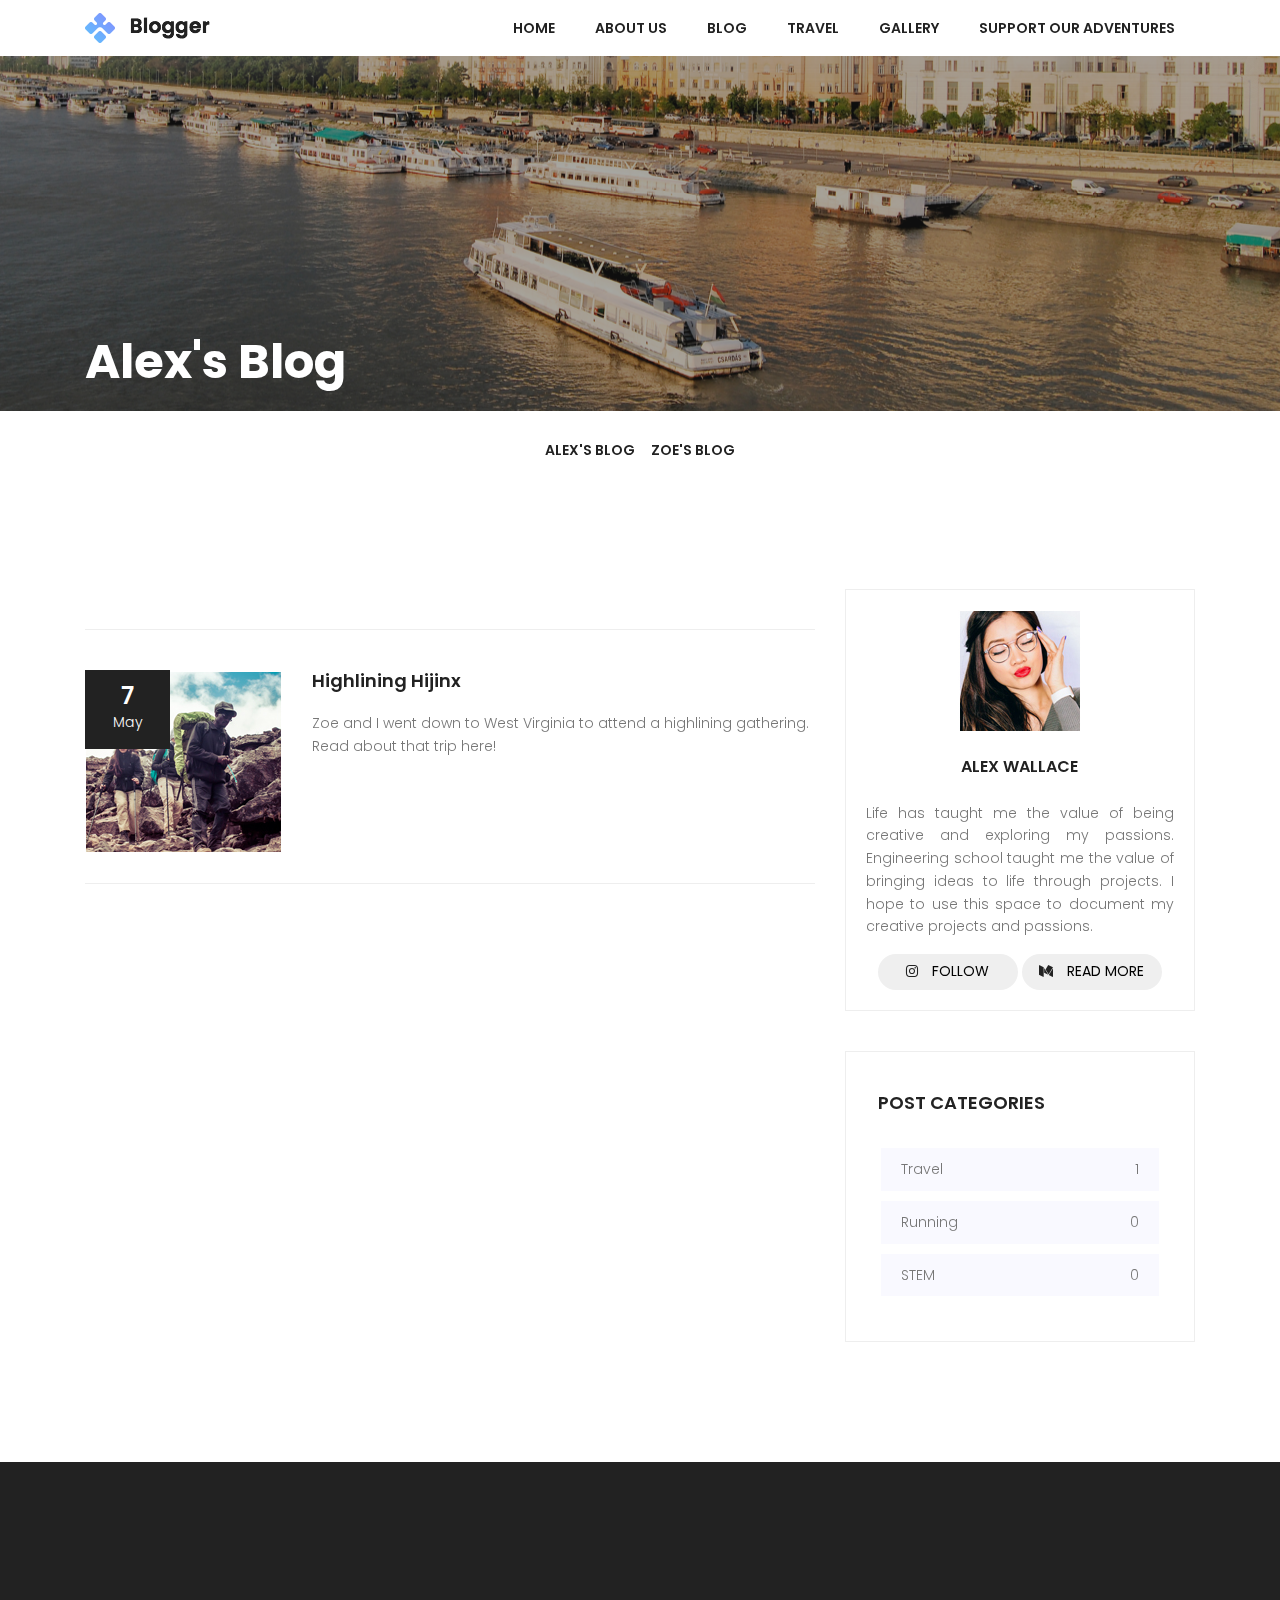
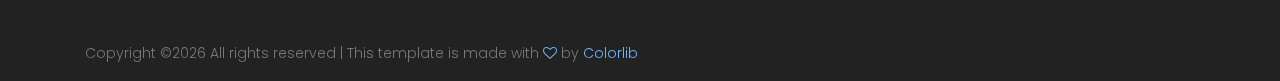
==== ablog.html @ 2bd67c2b "first pages commit" ====
<!DOCTYPE html>
	<html lang="zxx" class="no-js">
	<head>
		<!-- Mobile Specific Meta -->
		<meta name="viewport" content="width=device-width, initial-scale=1, shrink-to-fit=no">
		<!-- Favicon-->
		<link rel="shortcut icon" href="img/fav.png">
		<!-- Author Meta -->
		<meta name="author" content="colorlib">
		<!-- Meta Description -->
		<meta name="description" content="">
		<!-- Meta Keyword -->
		<meta name="keywords" content="">
		<!-- meta character set -->
		<meta charset="UTF-8">
		<!-- Site Title -->
		<title>A 2 Z</title>

		<link href="https://fonts.googleapis.com/css?family=Poppins:100,200,400,300,500,600,700" rel="stylesheet">
			<!--
			CSS
			============================================= -->
			<link rel="stylesheet" href="css/linearicons.css">
			<link rel="stylesheet" href="css/font-awesome.min.css">
			<link rel="stylesheet" href="css/bootstrap.css">
			<link rel="stylesheet" href="css/owl.carousel.css">
			<link rel="stylesheet" href="css/main.css">
		</head>
		<body>

			<!-- Start Header Area -->
			<header class="default-header">
				<nav class="navbar navbar-expand-lg navbar-light">
					<div class="container">
						  <a class="navbar-brand" href="index.html">
						  	<img src="img/logo.png" alt="">
						  </a>
						  <button class="navbar-toggler" type="button" data-toggle="collapse" data-target="#navbarSupportedContent" aria-controls="navbarSupportedContent" aria-expanded="false" aria-label="Toggle navigation">
						    <span class="navbar-toggler-icon"></span>
						  </button>

						  <div class="collapse navbar-collapse justify-content-end align-items-center" id="navbarSupportedContent">
						    <ul class="navbar-nav">
								<li><a href="index.html">Home</a></li>
								<li><a href="about.html">About Us</a></li>
								<li><a href="blog.html">Blog</a></li>
								<li><a href="travel.html">Travel</a></li>
                                <li><a href="gallery.html">Gallery</a></li>
                                <li><a href="support.html">Support our Adventures</a></li>
								 <!-- Dropdown
							    <li class="dropdown">
							      <a class="dropdown-toggle" href="#" id="navbardrop" data-toggle="dropdown">
							        Pages
							      </a>
							      <div class="dropdown-menu">
							        <a class="dropdown-item" href="single.html">Single</a>
							        <a class="dropdown-item" href="category.html">Category</a>
							        <a class="dropdown-item" href="search.html">Search</a>
							        <a class="dropdown-item" href="archive.html">Archive</a>
							        <a class="dropdown-item" href="generic.html">Generic</a>
							        <a class="dropdown-item" href="elements.html">Elements</a>
							      </div>
							    </li>	-->
						    </ul>
						  </div>
					</div>
				</nav>
			</header>
			<!-- End Header Area -->

			<!-- start banner Area -->
			<section class="banner-area relative" id="home" data-parallax="scroll" data-image-src="img/header-bg.jpg">
				<div class="overlay-bg overlay"></div>
				<div class="container">
					<div class="row">
						<div class="banner-content d-flex align-items-center col-lg-12 col-md-12">
							<h1>
								Alex's Blog
							</h1>
						</div>
						<!--<div class="head-bottom-meta d-flex justify-content-between align-items-end col-lg-12">
							<div class="col-lg-6 flex-row d-flex meta-left no-padding">
								<p><span class="lnr lnr-heart"></span> 15 Likes</p>
								<p><span class="lnr lnr-bubble"></span> 02 Comments</p>
							</div>
							<div class="col-lg-6 flex-row d-flex meta-right no-padding justify-content-end">
								<div class="user-meta">
									<h4 class="text-white">Mark wiens</h4>
									<p>12 Dec, 2017 11:21 am</p>
								</div>
								<img class="img-fluid user-img" src="img/user.jpg" alt="">
							</div> -->
						</div>
					</div>
				</div>
			</section>
			<!-- End banner Area -->
            <div class="row">
                <div class="col-12">
                    <nav class="navbar navbar-expand-lg">
                        <button class="navbar-toggler" type="button" data-toggle="collapse" data-target="#yummyfood-nav" aria-controls="yummyfood-nav" aria-expanded="false" aria-label="Toggle navigation"><i class="fa fa-bars" aria-hidden="true"></i> Menu</button>
                        <!-- Menu Area Start -->
                        <div class="collapse navbar-collapse justify-content-center" id="yummyfood-nav">
                            <ul class="navbar-nav" id="yummy-nav">
                                <li class="nav-item">
                                    <a class="nav-link" href="ablog.html">Alex's Blog</a>
                                </li>
                                <li class="nav-item">
                                    <a class="nav-link" href="zblog.html">Zoe's Blog</a>
                                </li>
                            </ul>
                        </div>
                    </nav>
                </div>
            </div>

						<!-- Start post Area -->
				    <div class="post-wrapper pt-100">
				        <!-- Start post Area -->
				        <section class="post-area">
				            <div class="container">
				                <div class="row justify-content-center d-flex">
				                    <div class="col-lg-8">
				                        <div class="post-lists">
				                            <div class="single-list flex-row d-flex">
				                                <div class="thumb">
				                                    <div class="date">
				                                        <span>7</span><br>May
				                                    </div>
				                                    <img src="img/asset/l1.jpg" alt="">
				                                </div>
				                                <div class="detail">
				                                    <a href="https://medium.com/@jaw224p/highlining-hijinks-8943add1166d"><h4 class="pb-20">Highlining Hijinx</h4></a>
				                                    <p>
				                                        Zoe and I went down to West Virginia to attend a highlining gathering. Read about that trip here!
				                                    </p>
				                                </div>
				                            </div>
<!--
																		<div class="single-list flex-row d-flex">
				                                <div class="thumb">
				                                    <div class="date">
				                                        <span>20</span><br>Dec
				                                    </div>
				                                    <img src="img/asset/l2.jpg" alt="">
				                                </div>
				                                <div class="detail">
				                                    <a href="#"><h4 class="pb-20">Addiction When Gambling <br>
				                                    Becomes A Problem</h4></a>
				                                    <p>
				                                        inappropriate behavior Lorem ipsum dolor sit amet, consecteturinapprop riate behavior Lorem ipsum dolor sit amet, consectetur.
				                                    </p>
				                                    <p class="footer pt-20">
				                                    <i class="fa fa-heart-o" aria-hidden="true"></i>
				                                    <a href="#">06 Likes</a>     <i class="ml-20 fa fa-comment-o" aria-hidden="true"></i> <a href="#">02 Comments</a>
				                                    </p>
				                                </div>
				                            </div>-->
				                   </div>
												 </div>
				                    <div class="col-lg-4 sidebar-area">

				                        <div class="single_widget about_widget">
				                            <img src="img/asset/s-img.jpg" alt="">
				                            <h2 class="text-uppercase">Alex Wallace</h2>
				                            <p align = "justify">
				                               Life has taught me the value of being creative and exploring my passions. Engineering school taught me the value of bringing ideas to life through projects.
																			 I hope to use this space to document my creative projects and passions.

				                            </p>
				                            <div class="social-link">
				                                <a href="https://www.instagram.com/nachoaficionado/"><button class="btn"><i class="fa fa-instagram" aria-hidden="true"></i> follow</button></a>
				                                <a href="https://medium.com/@jaw224p"><button class="btn"><i class="fa fa-medium" aria-hidden="true"></i> read more</button></a>
				                            </div>
				                        </div>
				                        <div class="single_widget cat_widget">
				                            <h4 class="text-uppercase pb-20">post categories</h4>
				                            <ul>
				                                <li>
				                                    <a href="#">Travel <span>1</span></a>
				                                </li>
				                                <li>
				                                    <a href="#">Running <span>0</span></a>
				                                </li>
				                                <li>
				                                    <a href="#">STEM <span>0</span></a>
				                                </li>
				                            </ul>
				                        </div>
				                    </div>
				                </div>
				            </div>
				        </section>
				        <!-- End post Area -->
				    </div>
				    <!-- End post Area -->

			<!-- start footer Area -->
			<footer class="footer-area">
				<div class="container">
					<!--<div class="row">
						<div class="col-lg-6  col-md-12">
							<div class="single-footer-widget newsletter">
								<h6>Newsletter</h6>
								<p>If you want to get updates sent to your email, sign up for our newsletter here!</p>
								<div id="mc_embed_signup">
									<form target="_blank" novalidate="true" action="https://spondonit.us12.list-manage.com/subscribe/post?u=1462626880ade1ac87bd9c93a&amp;id=92a4423d01" method="get" class="form-inline">

										<div class="form-group row" style="width: 100%">
											<div class="col-lg-8 col-md-12">
												<input name="EMAIL" placeholder="Enter Email" onfocus="this.placeholder = ''" onblur="this.placeholder = 'Enter Email '" required="" type="email">
												<div style="position: absolute; left: -5000px;">
													<input name="b_36c4fd991d266f23781ded980_aefe40901a" tabindex="-1" value="" type="text">
												</div>
											</div>

											<div class="col-lg-4 col-md-12">
												<button class="nw-btn primary-btn">Subscribe<span class="lnr lnr-arrow-right"></span></button>
											</div>
										</div>
										<div class="info"></div>
									</form>
								</div>
							</div>
						</div>
					</div>-->

					<div class="row footer-bottom d-flex justify-content-between">
						<!-- Link back to Colorlib can't be removed. Template is licensed under CC BY 3.0. -->
						<p class="col-lg-8 col-sm-12 footer-text">Copyright &copy;<script>document.write(new Date().getFullYear());</script> All rights reserved | This template is made with <i class="fa fa-heart-o" aria-hidden="true"></i> by <a href="https://colorlib.com" target="_blank">Colorlib</a></p>
						<!-- Link back to Colorlib can't be removed. Template is licensed under CC BY 3.0. -->
					</div>
				</div>

			</footer>
			<!-- End footer Area -->

			<script src="js/vendor/jquery-2.2.4.min.js"></script>
			<script src="https://cdnjs.cloudflare.com/ajax/libs/popper.js/1.11.0/umd/popper.min.js" integrity="sha384-b/U6ypiBEHpOf/4+1nzFpr53nxSS+GLCkfwBdFNTxtclqqenISfwAzpKaMNFNmj4" crossorigin="anonymous"></script>
			<script src="js/vendor/bootstrap.min.js"></script>
			<script src="js/jquery.ajaxchimp.min.js"></script>
			<script src="js/parallax.min.js"></script>
			<script src="js/owl.carousel.min.js"></script>
			<script src="js/jquery.magnific-popup.min.js"></script>
			<script src="js/jquery.sticky.js"></script>
			<script src="js/main.js"></script>
		</body>
	</html>
---- css/linearicons.css ----
@font-face {
	font-family: 'Linearicons-Free';
	src:url('../fonts/Linearicons-Free.eot?w118d');
	src:url('../fonts/Linearicons-Free.eot?#iefixw118d') format('embedded-opentype'),
		url('../fonts/Linearicons-Free.woff2?w118d') format('woff2'),
		url('../fonts/Linearicons-Free.woff?w118d') format('woff'),
		url('../fonts/Linearicons-Free.ttf?w118d') format('truetype'),
		url('../fonts/Linearicons-Free.svg?w118d#Linearicons-Free') format('svg');
	font-weight: normal;
	font-style: normal;
}

.lnr {
	font-family: 'Linearicons-Free';
	speak: none;
	font-style: normal;
	font-weight: normal;
	font-variant: normal;
	text-transform: none;
	line-height: 1;

	/* Better Font Rendering =========== */
	-webkit-font-smoothing: antialiased;
	-moz-osx-font-smoothing: grayscale;
}

.lnr-home:before {
	content: "\e800";
}
.lnr-apartment:before {
	content: "\e801";
}
.lnr-pencil:before {
	content: "\e802";
}
.lnr-magic-wand:before {
	content: "\e803";
}
.lnr-drop:before {
	content: "\e804";
}
.lnr-lighter:before {
	content: "\e805";
}
.lnr-poop:before {
	content: "\e806";
}
.lnr-sun:before {
	content: "\e807";
}
.lnr-moon:before {
	content: "\e808";
}
.lnr-cloud:before {
	content: "\e809";
}
.lnr-cloud-upload:before {
	content: "\e80a";
}
.lnr-cloud-download:before {
	content: "\e80b";
}
.lnr-cloud-sync:before {
	content: "\e80c";
}
.lnr-cloud-check:before {
	content: "\e80d";
}
.lnr-database:before {
	content: "\e80e";
}
.lnr-lock:before {
	content: "\e80f";
}
.lnr-cog:before {
	content: "\e810";
}
.lnr-trash:before {
	content: "\e811";
}
.lnr-dice:before {
	content: "\e812";
}
.lnr-heart:before {
	content: "\e813";
}
.lnr-star:before {
	content: "\e814";
}
.lnr-star-half:before {
	content: "\e815";
}
.lnr-star-empty:before {
	content: "\e816";
}
.lnr-flag:before {
	content: "\e817";
}
.lnr-envelope:before {
	content: "\e818";
}
.lnr-paperclip:before {
	content: "\e819";
}
.lnr-inbox:before {
	content: "\e81a";
}
.lnr-eye:before {
	content: "\e81b";
}
.lnr-printer:before {
	content: "\e81c";
}
.lnr-file-empty:before {
	content: "\e81d";
}
.lnr-file-add:before {
	content: "\e81e";
}
.lnr-enter:before {
	content: "\e81f";
}
.lnr-exit:before {
	content: "\e820";
}
.lnr-graduation-hat:before {
	content: "\e821";
}
.lnr-license:before {
	content: "\e822";
}
.lnr-music-note:before {
	content: "\e823";
}
.lnr-film-play:before {
	content: "\e824";
}
.lnr-camera-video:before {
	content: "\e825";
}
.lnr-camera:before {
	content: "\e826";
}
.lnr-picture:before {
	content: "\e827";
}
.lnr-book:before {
	content: "\e828";
}
.lnr-bookmark:before {
	content: "\e829";
}
.lnr-user:before {
	content: "\e82a";
}
.lnr-users:before {
	content: "\e82b";
}
.lnr-shirt:before {
	content: "\e82c";
}
.lnr-store:before {
	content: "\e82d";
}
.lnr-cart:before {
	content: "\e82e";
}
.lnr-tag:before {
	content: "\e82f";
}
.lnr-phone-handset:before {
	content: "\e830";
}
.lnr-phone:before {
	content: "\e831";
}
.lnr-pushpin:before {
	content: "\e832";
}
.lnr-map-marker:before {
	content: "\e833";
}
.lnr-map:before {
	content: "\e834";
}
.lnr-location:before {
	content: "\e835";
}
.lnr-calendar-full:before {
	content: "\e836";
}
.lnr-keyboard:before {
	content: "\e837";
}
.lnr-spell-check:before {
	content: "\e838";
}
.lnr-screen:before {
	content: "\e839";
}
.lnr-smartphone:before {
	content: "\e83a";
}
.lnr-tablet:before {
	content: "\e83b";
}
.lnr-laptop:before {
	content: "\e83c";
}
.lnr-laptop-phone:before {
	content: "\e83d";
}
.lnr-power-switch:before {
	content: "\e83e";
}
.lnr-bubble:before {
	content: "\e83f";
}
.lnr-heart-pulse:before {
	content: "\e840";
}
.lnr-construction:before {
	content: "\e841";
}
.lnr-pie-chart:before {
	content: "\e842";
}
.lnr-chart-bars:before {
	content: "\e843";
}
.lnr-gift:before {
	content: "\e844";
}
.lnr-diamond:before {
	content: "\e845";
}
.lnr-linearicons:before {
	content: "\e846";
}
.lnr-dinner:before {
	content: "\e847";
}
.lnr-coffee-cup:before {
	content: "\e848";
}
.lnr-leaf:before {
	content: "\e849";
}
.lnr-paw:before {
	content: "\e84a";
}
.lnr-rocket:before {
	content: "\e84b";
}
.lnr-briefcase:before {
	content: "\e84c";
}
.lnr-bus:before {
	content: "\e84d";
}
.lnr-car:before {
	content: "\e84e";
}
.lnr-train:before {
	content: "\e84f";
}
.lnr-bicycle:before {
	content: "\e850";
}
.lnr-wheelchair:before {
	content: "\e851";
}
.lnr-select:before {
	content: "\e852";
}
.lnr-earth:before {
	content: "\e853";
}
.lnr-smile:before {
	content: "\e854";
}
.lnr-sad:before {
	content: "\e855";
}
.lnr-neutral:before {
	content: "\e856";
}
.lnr-mustache:before {
	content: "\e857";
}
.lnr-alarm:before {
	content: "\e858";
}
.lnr-bullhorn:before {
	content: "\e859";
}
.lnr-volume-high:before {
	content: "\e85a";
}
.lnr-volume-medium:before {
	content: "\e85b";
}
.lnr-volume-low:before {
	content: "\e85c";
}
.lnr-volume:before {
	content: "\e85d";
}
.lnr-mic:before {
	content: "\e85e";
}
.lnr-hourglass:before {
	content: "\e85f";
}
.lnr-undo:before {
	content: "\e860";
}
.lnr-redo:before {
	content: "\e861";
}
.lnr-sync:before {
	content: "\e862";
}
.lnr-history:before {
	content: "\e863";
}
.lnr-clock:before {
	content: "\e864";
}
.lnr-download:before {
	content: "\e865";
}
.lnr-upload:before {
	content: "\e866";
}
.lnr-enter-down:before {
	content: "\e867";
}
.lnr-exit-up:before {
	content: "\e868";
}
.lnr-bug:before {
	content: "\e869";
}
.lnr-code:before {
	content: "\e86a";
}
.lnr-link:before {
	content: "\e86b";
}
.lnr-unlink:before {
	content: "\e86c";
}
.lnr-thumbs-up:before {
	content: "\e86d";
}
.lnr-thumbs-down:before {
	content: "\e86e";
}
.lnr-magnifier:before {
	content: "\e86f";
}
.lnr-cross:before {
	content: "\e870";
}
.lnr-menu:before {
	content: "\e871";
}
.lnr-list:before {
	content: "\e872";
}
.lnr-chevron-up:before {
	content: "\e873";
}
.lnr-chevron-down:before {
	content: "\e874";
}
.lnr-chevron-left:before {
	content: "\e875";
}
.lnr-chevron-right:before {
	content: "\e876";
}
.lnr-arrow-up:before {
	content: "\e877";
}
.lnr-arrow-down:before {
	content: "\e878";
}
.lnr-arrow-left:before {
	content: "\e879";
}
.lnr-arrow-right:before {
	content: "\e87a";
}
.lnr-move:before {
	content: "\e87b";
}
.lnr-warning:before {
	content: "\e87c";
}
.lnr-question-circle:before {
	content: "\e87d";
}
.lnr-menu-circle:before {
	content: "\e87e";
}
.lnr-checkmark-circle:before {
	content: "\e87f";
}
.lnr-cross-circle:before {
	content: "\e880";
}
.lnr-plus-circle:before {
	content: "\e881";
}
.lnr-circle-minus:before {
	content: "\e882";
}
.lnr-arrow-up-circle:before {
	content: "\e883";
}
.lnr-arrow-down-circle:before {
	content: "\e884";
}
.lnr-arrow-left-circle:before {
	content: "\e885";
}
.lnr-arrow-right-circle:before {
	content: "\e886";
}
.lnr-chevron-up-circle:before {
	content: "\e887";
}
.lnr-chevron-down-circle:before {
	content: "\e888";
}
.lnr-chevron-left-circle:before {
	content: "\e889";
}
.lnr-chevron-right-circle:before {
	content: "\e88a";
}
.lnr-crop:before {
	content: "\e88b";
}
.lnr-frame-expand:before {
	content: "\e88c";
}
.lnr-frame-contract:before {
	content: "\e88d";
}
.lnr-layers:before {
	content: "\e88e";
}
.lnr-funnel:before {
	content: "\e88f";
}
.lnr-text-format:before {
	content: "\e890";
}
.lnr-text-format-remove:before {
	content: "\e891";
}
.lnr-text-size:before {
	content: "\e892";
}
.lnr-bold:before {
	content: "\e893";
}
.lnr-italic:before {
	content: "\e894";
}
.lnr-underline:before {
	content: "\e895";
}
.lnr-strikethrough:before {
	content: "\e896";
}
.lnr-highlight:before {
	content: "\e897";
}
.lnr-text-align-left:before {
	content: "\e898";
}
.lnr-text-align-center:before {
	content: "\e899";
}
.lnr-text-align-right:before {
	content: "\e89a";
}
.lnr-text-align-justify:before {
	content: "\e89b";
}
.lnr-line-spacing:before {
	content: "\e89c";
}
.lnr-indent-increase:before {
	content: "\e89d";
}
.lnr-indent-decrease:before {
	content: "\e89e";
}
.lnr-pilcrow:before {
	content: "\e89f";
}
.lnr-direction-ltr:before {
	content: "\e8a0";
}
.lnr-direction-rtl:before {
	content: "\e8a1";
}
.lnr-page-break:before {
	content: "\e8a2";
}
.lnr-sort-alpha-asc:before {
	content: "\e8a3";
}
.lnr-sort-amount-asc:before {
	content: "\e8a4";
}
.lnr-hand:before {
	content: "\e8a5";
}
.lnr-pointer-up:before {
	content: "\e8a6";
}
.lnr-pointer-right:before {
	content: "\e8a7";
}
.lnr-pointer-down:before {
	content: "\e8a8";
}
.lnr-pointer-left:before {
	content: "\e8a9";
}
---- css/main.css ----
::-moz-selection{background-color:#69B4FD;color:#fff}::selection{background-color:#69B4FD;color:#fff}::-webkit-input-placeholder{color:#777777;font-weight:300}:-moz-placeholder{color:#777777;opacity:1;font-weight:300}::-moz-placeholder{color:#777777;opacity:1;font-weight:300}:-ms-input-placeholder{color:#777777;font-weight:300}::-ms-input-placeholder{color:#777777;font-weight:300}body{color:#777;font-family:"Poppins",sans-serif;font-size:14px;font-weight:300;line-height:1.625em;position:relative}ol,ul{margin:0;padding:0;list-style:none}select{display:block}figure{margin:0}a{-webkit-transition:all 0.3s ease 0s;-moz-transition:all 0.3s ease 0s;-o-transition:all 0.3s ease 0s;transition:all 0.3s ease 0s}iframe{border:0}a,a:focus,a:hover{text-decoration:none;outline:0}.btn.active.focus,.btn.active:focus,.btn.focus,.btn.focus:active,.btn:active:focus,.btn:focus{text-decoration:none;outline:0}.card-panel{margin:0;padding:60px}.btn i,.btn-large i,.btn-floating i,.btn-large i,.btn-flat i{font-size:1em;line-height:inherit}.gray-bg{background:#f9f9ff}h1,h2,h3,h4,h5,h6{font-family:"Poppins",sans-serif;color:#222;line-height:1.2em !important;margin-bottom:0;margin-top:0;font-weight:600}.h1,.h2,.h3,.h4,.h5,.h6{margin-bottom:0;margin-top:0;font-family:"Poppins",sans-serif;font-weight:600;color:#222}h1,.h1{font-size:36px}h2,.h2{font-size:30px}h3,.h3{font-size:24px}h4,.h4{font-size:18px}h5,.h5{font-size:16px}h6,.h6{font-size:14px;color:#222}td,th{border-radius:0px}.clear::before,.clear::after{content:" ";display:table}.clear::after{clear:both}.fz-11{font-size:11px}.fz-12{font-size:12px}.fz-13{font-size:13px}.fz-14{font-size:14px}.fz-15{font-size:15px}.fz-16{font-size:16px}.fz-18{font-size:18px}.fz-30{font-size:30px}.fz-48{font-size:48px !important}.fw100{font-weight:100}.fw300{font-weight:300}.fw400{font-weight:400 !important}.fw500{font-weight:500}.f700{font-weight:700}.fsi{font-style:italic}.mt-10{margin-top:10px}.mt-15{margin-top:15px}.mt-20{margin-top:20px}.mt-25{margin-top:25px}.mt-30{margin-top:30px}.mt-35{margin-top:35px}.mt-40{margin-top:40px}.mt-50{margin-top:50px}.mt-60{margin-top:60px}.mt-70{margin-top:70px}.mt-80{margin-top:80px}.mt-100{margin-top:100px}.mt-120{margin-top:120px}.mt-150{margin-top:150px}.ml-0{margin-left:0 !important}.ml-5{margin-left:5px !important}.ml-10{margin-left:10px}.ml-15{margin-left:15px}.ml-20{margin-left:20px}.ml-30{margin-left:30px}.ml-50{margin-left:50px}.mr-0{margin-right:0 !important}.mr-5{margin-right:5px !important}.mr-15{margin-right:15px}.mr-10{margin-right:10px}.mr-20{margin-right:20px}.mr-30{margin-right:30px}.mr-50{margin-right:50px}.mb-0{margin-bottom:0px}.mb-0-i{margin-bottom:0px !important}.mb-5{margin-bottom:5px}.mb-10{margin-bottom:10px}.mb-15{margin-bottom:15px}.mb-20{margin-bottom:20px}.mb-25{margin-bottom:25px}.mb-30{margin-bottom:30px}.mb-40{margin-bottom:40px}.mb-50{margin-bottom:50px}.mb-60{margin-bottom:60px}.mb-70{margin-bottom:70px}.mb-80{margin-bottom:80px}.mb-90{margin-bottom:90px}.mb-100{margin-bottom:100px}.pt-0{padding-top:0px}.pt-10{padding-top:10px}.pt-15{padding-top:15px}.pt-20{padding-top:20px}.pt-25{padding-top:25px}.pt-30{padding-top:30px}.pt-40{padding-top:40px}.pt-50{padding-top:50px}.pt-60{padding-top:60px}.pt-70{padding-top:70px}.pt-80{padding-top:80px}.pt-90{padding-top:90px}.pt-100{padding-top:100px}.pt-120{padding-top:120px}.pt-150{padding-top:150px}.pb-0{padding-bottom:0px}.pb-10{padding-bottom:10px}.pb-15{padding-bottom:15px}.pb-20{padding-bottom:20px}.pb-25{padding-bottom:25px}.pb-30{padding-bottom:30px}.pb-40{padding-bottom:40px}.pb-50{padding-bottom:50px}.pb-60{padding-bottom:60px}.pb-70{padding-bottom:70px}.pb-80{padding-bottom:80px}.pb-90{padding-bottom:90px}.pb-100{padding-bottom:100px}.pb-120{padding-bottom:120px}.pb-150{padding-bottom:150px}.pr-30{padding-right:30px}.pl-30{padding-left:30px}.pl-90{padding-left:90px}.p-40{padding:40px}.float-left{float:left}.float-right{float:right}.text-italic{font-style:italic}.text-white{color:#fff}.transition{-webkit-transition:all 0.3s ease 0s;-moz-transition:all 0.3s ease 0s;-o-transition:all 0.3s ease 0s;transition:all 0.3s ease 0s}.section-full{padding:100px 0}.section-half{padding:75px 0}.text-center{text-align:center}.text-left{text-align:left}.text-rigth{text-align:right}.flex{display:-webkit-box;display:-webkit-flex;display:-moz-flex;display:-ms-flexbox;display:flex}.inline-flex{display:-webkit-inline-box;display:-webkit-inline-flex;display:-moz-inline-flex;display:-ms-inline-flexbox;display:inline-flex}.flex-grow{-webkit-box-flex:1;-webkit-flex-grow:1;-moz-flex-grow:1;-ms-flex-positive:1;flex-grow:1}.flex-wrap{-webkit-flex-wrap:wrap;-moz-flex-wrap:wrap;-ms-flex-wrap:wrap;flex-wrap:wrap}.flex-left{-webkit-box-pack:start;-ms-flex-pack:start;-webkit-justify-content:flex-start;-moz-justify-content:flex-start;justify-content:flex-start}.flex-middle{-webkit-box-align:center;-ms-flex-align:center;-webkit-align-items:center;-moz-align-items:center;align-items:center}.flex-right{-webkit-box-pack:end;-ms-flex-pack:end;-webkit-justify-content:flex-end;-moz-justify-content:flex-end;justify-content:flex-end}.flex-top{-webkit-align-self:flex-start;-moz-align-self:flex-start;-ms-flex-item-align:start;align-self:flex-start}.flex-center{-webkit-box-pack:center;-ms-flex-pack:center;-webkit-justify-content:center;-moz-justify-content:center;justify-content:center}.flex-bottom{-webkit-align-self:flex-end;-moz-align-self:flex-end;-ms-flex-item-align:end;align-self:flex-end}.space-between{-webkit-box-pack:justify;-ms-flex-pack:justify;-webkit-justify-content:space-between;-moz-justify-content:space-between;justify-content:space-between}.space-around{-ms-flex-pack:distribute;-webkit-justify-content:space-around;-moz-justify-content:space-around;justify-content:space-around}.flex-column{-webkit-box-direction:normal;-webkit-box-orient:vertical;-webkit-flex-direction:column;-moz-flex-direction:column;-ms-flex-direction:column;flex-direction:column}.flex-cell{display:-webkit-box;display:-webkit-flex;display:-moz-flex;display:-ms-flexbox;display:flex;-webkit-box-flex:1;-webkit-flex-grow:1;-moz-flex-grow:1;-ms-flex-positive:1;flex-grow:1}.display-table{display:table}.light{color:#fff}.dark{color:#222}.relative{position:relative}.overflow-hidden{overflow:hidden}.overlay{position:absolute;left:0;right:0;top:0;bottom:0}.container.fullwidth{width:100%}.container.no-padding{padding-left:0;padding-right:0}.no-padding{padding:0}.section-bg{background:#f9fafc}@media (max-width: 767px){.no-flex-xs{display:block !important}}.row.no-margin{margin-left:0;margin-right:0}.sample-text-area{background:#fff;padding:100px 0 70px 0}.text-heading{margin-bottom:30px;font-size:24px}b,i,sup,sub,u,del{color:#69B4FD}h1{font-size:36px}h2{font-size:30px}h3{font-size:24px}h4{font-size:18px}h5{font-size:16px}h6{font-size:14px}h1,h2,h3,h4,h5,h6{line-height:1.5em}.typography h1,.typography h2,.typography h3,.typography h4,.typography h5,.typography h6{color:#777}.button-area{background:#fff}.button-area .border-top-generic{padding:70px 15px;border-top:1px dotted #eee}.button-group-area .genric-btn{margin-right:10px;margin-top:10px}.button-group-area .genric-btn:last-child{margin-right:0}.genric-btn{display:inline-block;outline:none;line-height:40px;padding:0 30px;font-size:.8em;text-align:center;text-decoration:none;font-weight:500;cursor:pointer;-webkit-transition:all 0.3s ease 0s;-moz-transition:all 0.3s ease 0s;-o-transition:all 0.3s ease 0s;transition:all 0.3s ease 0s}.genric-btn:focus{outline:none}.genric-btn.e-large{padding:0 40px;line-height:50px}.genric-btn.large{line-height:45px}.genric-btn.medium{line-height:30px}.genric-btn.small{line-height:25px}.genric-btn.radius{border-radius:3px}.genric-btn.circle{border-radius:20px}.genric-btn.arrow{display:-webkit-inline-box;display:-ms-inline-flexbox;display:inline-flex;-webkit-box-align:center;-ms-flex-align:center;align-items:center}.genric-btn.arrow span{margin-left:10px}.genric-btn.default{color:#222;background:#f9f9ff;border:1px solid transparent}.genric-btn.default:hover{border:1px solid #f9f9ff;background:#fff}.genric-btn.default-border{border:1px solid #f9f9ff;background:#fff}.genric-btn.default-border:hover{color:#222;background:#f9f9ff;border:1px solid transparent}.genric-btn.primary{color:#fff;background:#69B4FD;border:1px solid transparent}.genric-btn.primary:hover{color:#69B4FD;border:1px solid #69B4FD;background:#fff}.genric-btn.primary-border{color:#69B4FD;border:1px solid #69B4FD;background:#fff}.genric-btn.primary-border:hover{color:#fff;background:#69B4FD;border:1px solid transparent}.genric-btn.success{color:#fff;background:#4cd3e3;border:1px solid transparent}.genric-btn.success:hover{color:#4cd3e3;border:1px solid #4cd3e3;background:#fff}.genric-btn.success-border{color:#4cd3e3;border:1px solid #4cd3e3;background:#fff}.genric-btn.success-border:hover{color:#fff;background:#4cd3e3;border:1px solid transparent}.genric-btn.info{color:#fff;background:#38a4ff;border:1px solid transparent}.genric-btn.info:hover{color:#38a4ff;border:1px solid #38a4ff;background:#fff}.genric-btn.info-border{color:#38a4ff;border:1px solid #38a4ff;background:#fff}.genric-btn.info-border:hover{color:#fff;background:#38a4ff;border:1px solid transparent}.genric-btn.warning{color:#fff;background:#f4e700;border:1px solid transparent}.genric-btn.warning:hover{color:#f4e700;border:1px solid #f4e700;background:#fff}.genric-btn.warning-border{color:#f4e700;border:1px solid #f4e700;background:#fff}.genric-btn.warning-border:hover{color:#fff;background:#f4e700;border:1px solid transparent}.genric-btn.danger{color:#fff;background:#f44a40;border:1px solid transparent}.genric-btn.danger:hover{color:#f44a40;border:1px solid #f44a40;background:#fff}.genric-btn.danger-border{color:#f44a40;border:1px solid #f44a40;background:#fff}.genric-btn.danger-border:hover{color:#fff;background:#f44a40;border:1px solid transparent}.genric-btn.link{color:#222;background:#f9f9ff;text-decoration:underline;border:1px solid transparent}.genric-btn.link:hover{color:#222;border:1px solid #f9f9ff;background:#fff}.genric-btn.link-border{color:#222;border:1px solid #f9f9ff;background:#fff;text-decoration:underline}.genric-btn.link-border:hover{color:#222;background:#f9f9ff;border:1px solid transparent}.genric-btn.disable{color:#222,0.3;background:#f9f9ff;border:1px solid transparent;cursor:not-allowed}.generic-blockquote{padding:30px 50px 30px 30px;background:#f9f9ff;border-left:2px solid #69B4FD}.progress-table-wrap{overflow-x:scroll}.progress-table{background:#f9f9ff;padding:15px 0px 30px 0px;min-width:800px}.progress-table .serial{width:11.83%;padding-left:30px}.progress-table .country{width:28.07%}.progress-table .visit{width:19.74%}.progress-table .percentage{width:40.36%;padding-right:50px}.progress-table .table-head{display:flex}.progress-table .table-head .serial,.progress-table .table-head .country,.progress-table .table-head .visit,.progress-table .table-head .percentage{color:#222;line-height:40px;text-transform:uppercase;font-weight:500}.progress-table .table-row{padding:15px 0;border-top:1px solid #edf3fd;display:flex}.progress-table .table-row .serial,.progress-table .table-row .country,.progress-table .table-row .visit,.progress-table .table-row .percentage{display:flex;align-items:center}.progress-table .table-row .country img{margin-right:15px}.progress-table .table-row .percentage .progress{width:80%;border-radius:0px;background:transparent}.progress-table .table-row .percentage .progress .progress-bar{height:5px;line-height:5px}.progress-table .table-row .percentage .progress .progress-bar.color-1{background-color:#6382e6}.progress-table .table-row .percentage .progress .progress-bar.color-2{background-color:#e66686}.progress-table .table-row .percentage .progress .progress-bar.color-3{background-color:#f09359}.progress-table .table-row .percentage .progress .progress-bar.color-4{background-color:#73fbaf}.progress-table .table-row .percentage .progress .progress-bar.color-5{background-color:#73fbaf}.progress-table .table-row .percentage .progress .progress-bar.color-6{background-color:#6382e6}.progress-table .table-row .percentage .progress .progress-bar.color-7{background-color:#a367e7}.progress-table .table-row .percentage .progress .progress-bar.color-8{background-color:#e66686}.single-gallery-image{margin-top:30px;background-repeat:no-repeat !important;background-position:center center !important;background-size:cover !important;height:200px}.list-style{width:14px;height:14px}.unordered-list li{position:relative;padding-left:30px;line-height:1.82em !important}.unordered-list li:before{content:"";position:absolute;width:14px;height:14px;border:3px solid #69B4FD;background:#fff;top:4px;left:0;border-radius:50%}.ordered-list{margin-left:30px}.ordered-list li{list-style-type:decimal-leading-zero;color:#69B4FD;font-weight:500;line-height:1.82em !important}.ordered-list li span{font-weight:300;color:#777}.ordered-list-alpha li{margin-left:30px;list-style-type:lower-alpha;color:#69B4FD;font-weight:500;line-height:1.82em !important}.ordered-list-alpha li span{font-weight:300;color:#777}.ordered-list-roman li{margin-left:30px;list-style-type:lower-roman;color:#69B4FD;font-weight:500;line-height:1.82em !important}.ordered-list-roman li span{font-weight:300;color:#777}.single-input{display:block;width:100%;line-height:40px;border:none;outline:none;background:#f9f9ff;padding:0 20px}.single-input:focus{outline:none}.input-group-icon{position:relative}.input-group-icon .icon{position:absolute;left:20px;top:0;line-height:40px;z-index:3}.input-group-icon .icon i{color:#797979}.input-group-icon .single-input{padding-left:45px}.single-textarea{display:block;width:100%;line-height:40px;border:none;outline:none;background:#f9f9ff;padding:0 20px;height:100px;resize:none}.single-textarea:focus{outline:none}.single-input-primary{display:block;width:100%;line-height:40px;border:1px solid transparent;outline:none;background:#f9f9ff;padding:0 20px}.single-input-primary:focus{outline:none;border:1px solid #69B4FD}.single-input-accent{display:block;width:100%;line-height:40px;border:1px solid transparent;outline:none;background:#f9f9ff;padding:0 20px}.single-input-accent:focus{outline:none;border:1px solid #eb6b55}.single-input-secondary{display:block;width:100%;line-height:40px;border:1px solid transparent;outline:none;background:#f9f9ff;padding:0 20px}.single-input-secondary:focus{outline:none;border:1px solid #f09359}.default-switch{width:35px;height:17px;border-radius:8.5px;background:#f9f9ff;position:relative;cursor:pointer}.default-switch input{position:absolute;left:0;top:0;right:0;bottom:0;width:100%;height:100%;opacity:0;cursor:pointer}.default-switch input+label{position:absolute;top:1px;left:1px;width:15px;height:15px;border-radius:50%;background:#69B4FD;-webkit-transition:all 0.2s;-moz-transition:all 0.2s;-o-transition:all 0.2s;transition:all 0.2s;box-shadow:0px 4px 5px 0px rgba(0,0,0,0.2);cursor:pointer}.default-switch input:checked+label{left:19px}.primary-switch{width:35px;height:17px;border-radius:8.5px;background:#f9f9ff;position:relative;cursor:pointer}.primary-switch input{position:absolute;left:0;top:0;right:0;bottom:0;width:100%;height:100%;opacity:0}.primary-switch input+label{position:absolute;left:0;top:0;right:0;bottom:0;width:100%;height:100%}.primary-switch input+label:before{content:"";position:absolute;left:0;top:0;right:0;bottom:0;width:100%;height:100%;background:transparent;border-radius:8.5px;cursor:pointer;-webkit-transition:all 0.2s;-moz-transition:all 0.2s;-o-transition:all 0.2s;transition:all 0.2s}.primary-switch input+label:after{content:"";position:absolute;top:1px;left:1px;width:15px;height:15px;border-radius:50%;background:#fff;-webkit-transition:all 0.2s;-moz-transition:all 0.2s;-o-transition:all 0.2s;transition:all 0.2s;box-shadow:0px 4px 5px 0px rgba(0,0,0,0.2);cursor:pointer}.primary-switch input:checked+label:after{left:19px}.primary-switch input:checked+label:before{background:#69B4FD}.confirm-switch{width:35px;height:17px;border-radius:8.5px;background:#f9f9ff;position:relative;cursor:pointer}.confirm-switch input{position:absolute;left:0;top:0;right:0;bottom:0;width:100%;height:100%;opacity:0}.confirm-switch input+label{position:absolute;left:0;top:0;right:0;bottom:0;width:100%;height:100%}.confirm-switch input+label:before{content:"";position:absolute;left:0;top:0;right:0;bottom:0;width:100%;height:100%;background:transparent;border-radius:8.5px;-webkit-transition:all 0.2s;-moz-transition:all 0.2s;-o-transition:all 0.2s;transition:all 0.2s;cursor:pointer}.confirm-switch input+label:after{content:"";position:absolute;top:1px;left:1px;width:15px;height:15px;border-radius:50%;background:#fff;-webkit-transition:all 0.2s;-moz-transition:all 0.2s;-o-transition:all 0.2s;transition:all 0.2s;box-shadow:0px 4px 5px 0px rgba(0,0,0,0.2);cursor:pointer}.confirm-switch input:checked+label:after{left:19px}.confirm-switch input:checked+label:before{background:#4cd3e3}.primary-checkbox{width:16px;height:16px;border-radius:3px;background:#f9f9ff;position:relative;cursor:pointer}.primary-checkbox input{position:absolute;left:0;top:0;right:0;bottom:0;width:100%;height:100%;opacity:0}.primary-checkbox input+label{position:absolute;left:0;top:0;right:0;bottom:0;width:100%;height:100%;border-radius:3px;cursor:pointer;border:1px solid #f1f1f1}.primary-checkbox input:checked+label{background:url(../img/elements/primary-check.png) no-repeat center center/cover;border:none}.confirm-checkbox{width:16px;height:16px;border-radius:3px;background:#f9f9ff;position:relative;cursor:pointer}.confirm-checkbox input{position:absolute;left:0;top:0;right:0;bottom:0;width:100%;height:100%;opacity:0}.confirm-checkbox input+label{position:absolute;left:0;top:0;right:0;bottom:0;width:100%;height:100%;border-radius:3px;cursor:pointer;border:1px solid #f1f1f1}.confirm-checkbox input:checked+label{background:url(../img/elements/success-check.png) no-repeat center center/cover;border:none}.disabled-checkbox{width:16px;height:16px;border-radius:3px;background:#f9f9ff;position:relative;cursor:pointer}.disabled-checkbox input{position:absolute;left:0;top:0;right:0;bottom:0;width:100%;height:100%;opacity:0}.disabled-checkbox input+label{position:absolute;left:0;top:0;right:0;bottom:0;width:100%;height:100%;border-radius:3px;cursor:pointer;border:1px solid #f1f1f1}.disabled-checkbox input:disabled{cursor:not-allowed;z-index:3}.disabled-checkbox input:checked+label{background:url(../img/elements/disabled-check.png) no-repeat center center/cover;border:none}.primary-radio{width:16px;height:16px;border-radius:8px;background:#f9f9ff;position:relative;cursor:pointer}.primary-radio input{position:absolute;left:0;top:0;right:0;bottom:0;width:100%;height:100%;opacity:0}.primary-radio input+label{position:absolute;left:0;top:0;right:0;bottom:0;width:100%;height:100%;border-radius:8px;cursor:pointer;border:1px solid #f1f1f1}.primary-radio input:checked+label{background:url(../img/elements/primary-radio.png) no-repeat center center/cover;border:none}.confirm-radio{width:16px;height:16px;border-radius:8px;background:#f9f9ff;position:relative;cursor:pointer}.confirm-radio input{position:absolute;left:0;top:0;right:0;bottom:0;width:100%;height:100%;opacity:0}.confirm-radio input+label{position:absolute;left:0;top:0;right:0;bottom:0;width:100%;height:100%;border-radius:8px;cursor:pointer;border:1px solid #f1f1f1}.confirm-radio input:checked+label{background:url(../img/elements/success-radio.png) no-repeat center center/cover;border:none}.disabled-radio{width:16px;height:16px;border-radius:8px;background:#f9f9ff;position:relative;cursor:pointer}.disabled-radio input{position:absolute;left:0;top:0;right:0;bottom:0;width:100%;height:100%;opacity:0}.disabled-radio input+label{position:absolute;left:0;top:0;right:0;bottom:0;width:100%;height:100%;border-radius:8px;cursor:pointer;border:1px solid #f1f1f1}.disabled-radio input:disabled{cursor:not-allowed;z-index:3}.disabled-radio input:checked+label{background:url(../img/elements/disabled-radio.png) no-repeat center center/cover;border:none}.default-select{height:40px}.default-select .nice-select{border:none;border-radius:0px;height:40px;background:#f9f9ff;padding-left:20px;padding-right:40px}.default-select .nice-select .list{margin-top:0;border:none;border-radius:0px;box-shadow:none;width:100%;padding:10px 0 10px 0px}.default-select .nice-select .list .option{font-weight:300;-webkit-transition:all 0.3s ease 0s;-moz-transition:all 0.3s ease 0s;-o-transition:all 0.3s ease 0s;transition:all 0.3s ease 0s;line-height:28px;min-height:28px;font-size:12px;padding-left:20px}.default-select .nice-select .list .option.selected{color:#69B4FD;background:transparent}.default-select .nice-select .list .option:hover{color:#69B4FD;background:transparent}.default-select .current{margin-right:50px;font-weight:300}.default-select .nice-select::after{right:20px}.form-select{height:40px;width:100%}.form-select .nice-select{border:none;border-radius:0px;height:40px;background:#f9f9ff;padding-left:45px;padding-right:40px;width:100%}.form-select .nice-select .list{margin-top:0;border:none;border-radius:0px;box-shadow:none;width:100%;padding:10px 0 10px 0px}.form-select .nice-select .list .option{font-weight:300;-webkit-transition:all 0.3s ease 0s;-moz-transition:all 0.3s ease 0s;-o-transition:all 0.3s ease 0s;transition:all 0.3s ease 0s;line-height:28px;min-height:28px;font-size:12px;padding-left:45px}.form-select .nice-select .list .option.selected{color:#69B4FD;background:transparent}.form-select .nice-select .list .option:hover{color:#69B4FD;background:transparent}.form-select .current{margin-right:50px;font-weight:300}.form-select .nice-select::after{right:20px}body{position:relative}.default-header{position:absolute;top:0;left:0;width:100%;z-index:9}.menu-bar{cursor:pointer}.menu-bar span{color:#222;font-size:24px}@media (max-width: 992px){.navbar-nav{height:auto;max-height:400px;overflow-x:hidden}}.main-menubar{display:none !important}@media (max-width: 991px){.main-menubar{display:block !important}}.navbar-nav a{text-transform:uppercase;font-weight:600;color:#222;padding:20px}.navbar-nav a:hover{color:#69B4FD}@media (max-width: 992px){.navbar-nav{margin-top:10px}.navbar-nav a{padding:0}.navbar-nav li{padding:15px 0}}i{color:#222}.section-gap{padding:120px 0}.section-title{padding-bottom:30px}.section-title h2{margin-bottom:20px}.section-title p{font-size:16px;margin-bottom:0}@media (max-width: 991px){.section-title p br{display:none}}.p1-gradient-bg,.primary-btn,.footer-social a:hover,.single-footer-widget .bb-btn,.generic-banner,.tags ul a:hover,.overlay,.about_widget button:hover,.tag_widget ul li a:hover,.top-section-area{background-image:-moz-linear-gradient(45deg, #62bdfc 0%, #8490ff 100%);background-image:-webkit-linear-gradient(45deg, #62bdfc 0%, #8490ff 100%);background-image:-ms-linear-gradient(45deg, #62bdfc 0%, #8490ff 100%)}.p1-gradient-color,.single-travel h4:hover,.single-fashion h4:hover,.single-gallery:hover,.single-posts:hover h4,.single-list:hover h4{background-image:-moz-linear-gradient(45deg, #62bdfc 0%, #8490ff 100%);background-image:-webkit-linear-gradient(45deg, #62bdfc 0%, #8490ff 100%);background-image:-ms-linear-gradient(45deg, #62bdfc 0%, #8490ff 100%);-webkit-background-clip:text;-webkit-text-fill-color:transparent}.primary-btn{line-height:42px;padding-left:30px;padding-right:60px;border-radius:25px;border:none;color:#fff;display:inline-block;font-weight:500;position:relative;-webkit-transition:all 0.3s ease 0s;-moz-transition:all 0.3s ease 0s;-o-transition:all 0.3s ease 0s;transition:all 0.3s ease 0s;cursor:pointer;text-transform:uppercase;position:relative}.primary-btn:focus{outline:none}.primary-btn span{color:#fff;position:absolute;top:50%;transform:translateY(-60%);right:30px;-webkit-transition:all 0.3s ease 0s;-moz-transition:all 0.3s ease 0s;-o-transition:all 0.3s ease 0s;transition:all 0.3s ease 0s}.primary-btn:hover{color:#fff}.primary-btn:hover span{color:#fff;right:20px}.primary-btn.white{border:1px solid #fff;color:#fff}.primary-btn.white span{color:#fff}.primary-btn.white:hover{background:#fff;color:#69B4FD}.primary-btn.white:hover span{color:#69B4FD}.load-more{border:1px solid transparent}.load-more:hover{background:transparent;border:1px solid #69B4FD;color:#69B4FD}.pbtn-2{padding-left:30px;padding-right:30px}.overlay{position:absolute;left:0;right:0;top:0;bottom:0}.default-header{background-color:#fff;width:100% !important;box-shadow:-21.213px 21.213px 30px 0px rgba(158,158,158,0.3)}.sticky-wrapper{height:48px !important}.dropdown-item{font-size:14px;width:auto !important;text-align:left}@media (max-width: 767px){.dropdown-item{text-align:left;padding:0.25rem}}.dropdown-item{font-size:14px;width:auto !important;text-align:left}@media (max-width: 767px){.dropdown-item{text-align:left;padding:0.25rem}}@media (min-width: 768px){.dropdown .dropdown-menu{display:block;opacity:0;-webkit-transition:all 200ms ease-in;-moz-transition:all 200ms ease-in;-ms-transition:all 200ms ease-in;-o-transition:all 200ms ease-in;transition:all 200ms ease-in}.dropdown:hover .dropdown-menu{display:block;opacity:1}}.dropdown-menu{border-radius:0;margin-top:15px;border:none}.dropdown-menu a{padding:5px 15px}@media (max-width: 767px){.dropdown-menu{margin-top:0px}}.dropdown-item:focus,.dropdown-item:hover{color:#16181b;text-decoration:none;background-color:transparent}@media (max-width: 767px){.banner-area .fullscreen{height:700px !important}}.banner-area .overlay{background:#222;opacity:.4}.banner-content{margin-top:25%}@media (max-width: 991px){.banner-content{text-align:center}}.banner-content h1{color:#fff;font-size:48px;font-weight:700;line-height:1.15em;margin-bottom:20px}@media (max-width: 991px){.banner-content h1{font-size:36px}}@media (max-width: 991px){.banner-content h1 br{display:none}}@media (max-width: 1199px){.banner-content h1{font-size:45px}}@media (max-width: 414px){.banner-content h1{font-size:40px}}.head-bottom-meta{bottom:0px;color:#fff;padding-bottom:60px}.head-bottom-meta .meta-left p{margin-right:20px;color:#fff}.head-bottom-meta .user-meta{margin-right:12px;text-align:right}@media (max-width: 767px){.head-bottom-meta .user-meta p{font-size:12px}}.head-bottom-meta .user-img{height:80%}@media (max-width: 767px){.head-bottom-meta .user-img{float:right;margin-right:10px}}@media (max-width: 767px){.head-bottom-meta .flex-row{flex-direction:column !important}.head-bottom-meta .d-flex{display:block !important}}.single-cat{padding:15px}.single-cat img{-webkit-transition:all 0.3s ease 0s;-moz-transition:all 0.3s ease 0s;-o-transition:all 0.3s ease 0s;transition:all 0.3s ease 0s}.single-cat img:hover{transform:scale(1.1)}.single-cat .date{background-color:#000;color:#fff;font-weight:100;padding:2px 15px;width:115px;text-align:center;margin-top:20px}.single-cat a{color:#222}.category-area .carousel-trigger{position:absolute;transform:translateY(-50%);right:80px;margin-top:10%}@media (max-width: 1199px){.category-area .carousel-trigger{right:110%;transform:translate(0, -50%)}}.category-area .carousel-trigger .next-trigger{margin-bottom:10px}.category-area .carousel-trigger .next-trigger,.category-area .carousel-trigger .prev-trigger{width:40px;background:#fff;border:1px solid #eee;text-align:center;-webkit-transition:all 0.3s ease 0s;-moz-transition:all 0.3s ease 0s;-o-transition:all 0.3s ease 0s;transition:all 0.3s ease 0s;cursor:pointer}.category-area .carousel-trigger .next-trigger span,.category-area .carousel-trigger .prev-trigger span{line-height:40px;-webkit-transition:all 0.3s ease 0s;-moz-transition:all 0.3s ease 0s;-o-transition:all 0.3s ease 0s;transition:all 0.3s ease 0s;font-weight:600}.category-area .carousel-trigger .next-trigger:hover,.category-area .carousel-trigger .prev-trigger:hover{background:#69B4FD;border:1px solid #69B4FD}.category-area .carousel-trigger .next-trigger:hover span,.category-area .carousel-trigger .prev-trigger:hover span{color:#fff}.category-area .owl-controls{position:absolute;left:102%;top:25%}@media (max-width: 1024px){.category-area .owl-controls{position:relative;text-align:center;left:0;top:20px}.category-area .owl-controls .owl-prev,.category-area .owl-controls .owl-next{display:inline-block}}.category-area .lnr-arrow-up,.category-area .lnr-arrow-down{background-color:#fff;box-shadow:-14.142px 14.142px 20px 0px rgba(157,157,157,0.2);padding:14px;color:#000;font-weight:500;border:1px solid #f5f5f5;display:inline-flex}.travel-area{background:#f9f9ff}@media (max-width: 991px){.travel-right{margin-top:70px}}.single-travel h4{margin-bottom:12px;-webkit-transition:all 0.3s ease 0s;-moz-transition:all 0.3s ease 0s;-o-transition:all 0.3s ease 0s;transition:all 0.3s ease 0s}.single-travel a{color:#222}.single-travel img{-webkit-transition:all 0.3s ease 0s;-moz-transition:all 0.3s ease 0s;-o-transition:all 0.3s ease 0s;transition:all 0.3s ease 0s}.single-travel img:hover{transform:scale(1.1)}.single-travel .dates{background:#222;color:#fff;padding:18px 24px;position:absolute}.single-travel .dates span{font-size:24px;font-weight:600}.single-travel .dates p{font-size:14px;margin-bottom:0}@media (max-width: 414px){.media{display:grid !important}.media-body{margin-top:20px}}.single-fashion img{-webkit-transition:all 0.3s ease 0s;-moz-transition:all 0.3s ease 0s;-o-transition:all 0.3s ease 0s;transition:all 0.3s ease 0s}.single-fashion img:hover{transform:scale(1.1)}.single-fashion h4{margin-bottom:12px;-webkit-transition:all 0.3s ease 0s;-moz-transition:all 0.3s ease 0s;-o-transition:all 0.3s ease 0s;transition:all 0.3s ease 0s}.single-fashion a{color:#222}.single-fashion .date{background-color:#000;color:#fff;font-weight:100;padding:2px 15px;width:115px;text-align:center;margin-top:20px}@media (max-width: 800px){.single-fashion{margin-bottom:30px}}.team-area{background-color:#f9f9ff}.team-area .single-team{padding:10px}.team-area .thumb{position:relative}.team-area .thumb div{position:absolute;width:100%;height:100%;top:0;left:0;background-color:rgba(105,180,253,0.7);color:#fff;opacity:0;transition:opacity 0.5s}.team-area .thumb div i{color:#fff;font-size:20px;padding:10px;z-index:9999}.team-area .thumb img{display:block;width:100%}.team-area .thumb div span{display:block;position:absolute;bottom:30px;left:20px;text-transform:uppercase;font-size:18px;font-weight:600;letter-spacing:3px}.team-area .thumb div p{display:block;position:absolute;bottom:10px;left:20px;font-weight:100}@media (max-width: 768px){.team-area .thumb div p{bottom:-15px}}.team-area .thumb:hover div{opacity:1;cursor:pointer}.team-area .carousel-trigger{position:absolute;transform:translateY(-50%);right:80px;margin-top:10%}@media (max-width: 1199px){.team-area .carousel-trigger{right:110%;transform:translate(0, -50%)}}.team-area .carousel-trigger .next-trigger{margin-bottom:10px}.team-area .carousel-trigger .next-trigger,.team-area .carousel-trigger .prev-trigger{width:40px;background:#fff;border:1px solid #eee;text-align:center;-webkit-transition:all 0.3s ease 0s;-moz-transition:all 0.3s ease 0s;-o-transition:all 0.3s ease 0s;transition:all 0.3s ease 0s;cursor:pointer}.team-area .carousel-trigger .next-trigger span,.team-area .carousel-trigger .prev-trigger span{line-height:40px;-webkit-transition:all 0.3s ease 0s;-moz-transition:all 0.3s ease 0s;-o-transition:all 0.3s ease 0s;transition:all 0.3s ease 0s;font-weight:600}.team-area .carousel-trigger .next-trigger:hover,.team-area .carousel-trigger .prev-trigger:hover{background:#69B4FD;border:1px solid #69B4FD}.team-area .carousel-trigger .next-trigger:hover span,.team-area .carousel-trigger .prev-trigger:hover span{color:#fff}.team-area .owl-controls{position:absolute;left:102%;top:25%}@media (max-width: 1024px){.team-area .owl-controls{position:relative;text-align:center;left:0;top:20px}.team-area .owl-controls .owl-prev,.team-area .owl-controls .owl-next{display:inline-block}}.team-area .lnr-arrow-up,.team-area .lnr-arrow-down{background-color:#fff;box-shadow:-14.142px 14.142px 20px 0px rgba(157,157,157,0.2);padding:14px;color:#000;font-weight:500;border:1px solid #f5f5f5;display:inline-flex}.footer-area{padding-top:100px;background-color:#222222}.footer-area .footer-nav li{margin-top:8px}.footer-area .footer-nav li a{color:#fff}.footer-area .footer-nav li a:hover{color:#69B4FD}h6{color:#fff;margin-bottom:25px;font-size:18px;font-weight:600}.copy-right-text i,.copy-right-text a{color:#69B4FD}.instafeed{margin:-5px}.instafeed li{overflow:hidden;width:25%}.instafeed li img{margin:5px}.footer-social{text-align:right}.footer-social a{background:#111111;width:20px;width:40px;display:inline-table;height:40px;text-align:center;padding-top:10px;-webkit-transition:all 0.3s ease 0s;-moz-transition:all 0.3s ease 0s;-o-transition:all 0.3s ease 0s;transition:all 0.3s ease 0s}.footer-social a:hover i{color:#fff}.footer-social i{color:#cccccc;-webkit-transition:all 0.3s ease 0s;-moz-transition:all 0.3s ease 0s;-o-transition:all 0.3s ease 0s;transition:all 0.3s ease 0s}@media (max-width: 991px){.footer-social{text-align:left;margin-top:20px}}.single-footer-widget{color:#fff}.single-footer-widget input{line-height:38px;border:none;background:#fff;font-weight:300;border-radius:20px;color:#777;padding-left:20px;width:100%}.single-footer-widget .bb-btn{color:#fff;font-weight:300;border-radius:0;z-index:9999;cursor:pointer}@media (max-width: 800px){.single-footer-widget .nw-btn{margin-top:20px}.single-footer-widget .newsletter{padding-bottom:40px}}.single-footer-widget .info{position:absolute;margin-top:122px;color:#fff;font-size:12px}.single-footer-widget .info.valid{color:green}.single-footer-widget .info.error{color:red}.single-footer-widget ::-moz-selection{background-color:#69B4FD;color:#777}.single-footer-widget ::selection{background-color:#69B4FD;color:#777}.single-footer-widget ::-webkit-input-placeholder{color:#777;font-weight:300}.single-footer-widget :-moz-placeholder{color:#777;opacity:1;font-weight:300}.single-footer-widget ::-moz-placeholder{color:#777;opacity:1;font-weight:300}.single-footer-widget :-ms-input-placeholder{color:#777;font-weight:300}.single-footer-widget ::-ms-input-placeholder{color:#777;font-weight:300}@media (max-width: 991px){.single-footer-widget{margin-bottom:30px}}.footer-bottom{padding-top:80px}.footer-text a,.footer-text i{color:#69B4FD}.whole-wrap{background-color:#fff}.generic-banner .height{height:600px}@media (max-width: 767px){.generic-banner .height{height:400px}}.generic-banner .generic-banner-content h2{line-height:1.2em;margin-bottom:20px}@media (max-width: 991px){.generic-banner .generic-banner-content h2 br{display:none}}.generic-banner .generic-banner-content p{text-align:center;font-size:16px}@media (max-width: 991px){.generic-banner .generic-banner-content p br{display:none}}.generic-content h1{font-weight:600}.about-generic-area{background:#fff}.about-generic-area .border-top-generic{border-top:1px dotted #eee}.about-generic-area p{margin-bottom:20px}.white-bg{background:#fff}.section-top-border{padding:70px 0;border-top:1px dotted #eee}.switch-wrap{margin-bottom:10px}.switch-wrap p{margin:0}.read-more{color:#222;font-weight:600;margin:30px 0}.top-wrapper{margin-top:40px;margin-bottom:40px}.top-wrapper h2{font-size:20px;text-align:left;font-weight:600}.top-wrapper a{color:#222;-webkit-transition:all 0.3s ease 0s;-moz-transition:all 0.3s ease 0s;-o-transition:all 0.3s ease 0s;transition:all 0.3s ease 0s}.top-wrapper a:hover{color:#777}.top-wrapper .right-side h2{font-size:16px;font-weight:700}.top-wrapper .right-side h3{font-size:13px;color:#ccc}.top-wrapper .right-side .desc{margin-right:20px;text-align:right}.top-wrapper .right-side .desc h2{text-align:right}.tags ul{margin-top:30px;margin-bottom:30px}.tags ul li{background:#f9f9ff;border:1px solid #eee;display:inline-block;margin-bottom:15px}.tags ul a{color:#222;padding:4px 28px;-webkit-transition:all 0.3s ease 0s;-moz-transition:all 0.3s ease 0s;-o-transition:all 0.3s ease 0s;transition:all 0.3s ease 0s}.tags ul a:hover{color:#fff}.bottom-wrapper{margin-top:30px;padding-top:30px;padding-bottom:30px;border-top:1px solid #eee}.bottom-wrapper .social-icons{float:right}.bottom-wrapper .social-icons li{display:inline-block;margin-right:20px}.bottom-wrapper .social-icons li a{-webkit-transition:all 0.3s ease 0s;-moz-transition:all 0.3s ease 0s;-o-transition:all 0.3s ease 0s;transition:all 0.3s ease 0s}.bottom-wrapper .social-icons li a:hover{color:#222}@media (max-width: 769px){.bottom-wrapper .social-icons{float:left}}@media (max-width: 768px){.bottom-wrapper .single-b-wrap{margin-bottom:10px}}.no-feature-img{padding:12px;background-color:#69B4FD}.link-post h2 a{color:#777;font-size:12px}.pagination a{border:none;color:#777}.pagination .select a{background:#222;color:#fff}.footer-widget input{background-color:#69B4FD;border:none;border-radius:0}.footer-widget input:focus{background-color:#69B4FD}.footer-widget h2{font-size:16px;text-transform:uppercase;margin-bottom:30px}.footer-widget p{font-size:14px;font-weight:300}.footer-widget .copyright{color:#69B4FD}.footer-widget .social-icons li{display:inline-block;margin-right:20px}.footer-widget .social-icons li a{-webkit-transition:all 0.3s ease 0s;-moz-transition:all 0.3s ease 0s;-o-transition:all 0.3s ease 0s;transition:all 0.3s ease 0s}.footer-widget .social-icons li a:hover{color:#222}@media (max-width: 768px){.footer-widget{margin-bottom:30px}}.click-btn{margin-top:-38px;left:88%;background:#222;color:#fff;border-radius:0;border-top-left-radius:0px;border-bottom-left-radius:0px;padding:8px 12px}.single-gallery:hover{cursor:pointer}.single-gallery img{width:100%}.overlay{position:absolute;top:0;bottom:0;left:0;right:0;height:100%;width:100%;opacity:0;transition:.5s ease}.single-gallery:hover .overlay{opacity:.5}blockquote{font-size:16px;font-style:italic;margin:1.25em 0;padding:2.25em 40px;line-height:1.45;position:relative;color:#777;border-left:5px solid #c43afe;background:#f9f9ff}blockquote cite{color:#777;font-size:14px;display:block;margin-top:5px}blockquote cite:before{content:"\2014 \2009"}.top-section-area #imaginary_container{background:#fff;padding:24px}.search_widget .stylish-input-group .form-control,.top-section-area .stylish-input-group .form-control{border-right:0;box-shadow:0 0 0;border-color:#eee;background-color:#f9f9ff}.search_widget .input-group-addon,.top-section-area .input-group-addon{background-color:#f9f9ff !important;border-color:#eee}.search_widget .stylish-input-group button,.top-section-area .stylish-input-group button{border:0;background:transparent}.search_widget input,.top-section-area input{font-size:14px}.single_widget{border:1px solid #eee;padding:20px;margin-bottom:40px}.about_widget{text-align:center}.about_widget h2{font-size:16px;margin:25px 25px}.about_widget p{font-size:14px}.about_widget i{margin-right:10px}.about_widget button{text-transform:uppercase;border-radius:22px;width:140px;font-size:14px;-webkit-transition:all 0.3s ease 0s;-moz-transition:all 0.3s ease 0s;-o-transition:all 0.3s ease 0s;transition:all 0.3s ease 0s}.about_widget button:hover{cursor:pointer;color:#fff}.about_widget button:hover i{color:#fff}@media (max-width: 354px){.about_widget button{margin-bottom:20px}}.cat_widget h4{padding-top:20px;margin-left:12px}.cat_widget ul{padding:15px}.cat_widget ul li{background-color:#f9f9ff;padding:10px 20px;margin-bottom:10px;-webkit-transition:all 0.3s ease 0s;-moz-transition:all 0.3s ease 0s;-o-transition:all 0.3s ease 0s;transition:all 0.3s ease 0s}.cat_widget ul li span{float:right}.cat_widget ul li a{color:#777}.cat_widget ul li:hover{background-color:#222}.cat_widget ul li:hover a{color:#fff}.tag_widget h4{padding-top:20px;margin-left:12px}.tag_widget ul{margin-left:12px}.tag_widget ul li{display:inline-block}.tag_widget ul li a{color:#222;border:1px solid #eee;padding:10px;display:block;margin-bottom:10px;font-weight:400;background-color:#f9f9ff}.tag_widget ul li a:hover{color:#fff}.recent_widget h4{padding-top:20px;margin-left:12px}.recent_widget .title{font-weight:600;color:#222}.recent_widget p i{margin-left:10px}.recent_widget p span{float:right}.recent_widget .owl-controls{position:relative}.recent_widget .owl-dots{text-align:center;bottom:5px;margin-top:20px;width:100%;-webkit-backface-visibility:hidden;-moz-backface-visibility:hidden;-ms-backface-visibility:hidden;backface-visibility:hidden}.recent_widget .owl-dot{border-radius:50px;height:10px;width:10px;display:inline-block;background:#777;margin-left:5px;margin-right:5px;@inlcude transition()}.recent_widget .owl-dot.active{-webkit-transition:all 0.3s ease 0s;-moz-transition:all 0.3s ease 0s;-o-transition:all 0.3s ease 0s;transition:all 0.3s ease 0s;padding:0px 25px 0px 0px;background:#222}.sidebar-area{padding-bottom:80px}.search-list{border-top:none !important;border-bottom:none !important;padding-top:0 !important;margin-top:0 !important}.top-left h1{font-size:48px}@media (max-width: 768px){.top-left h1{font-size:35px}}.top-left ul{text-align:left}.top-left ul li{display:inline-block}.top-left ul li a{font-size:14px;font-weight:400;color:#fff}.top-left ul li .lnr{color:#fff;font-weight:900;margin:0px 20px}@media (max-width: 800px){.top-left ul{text-align:left;margin-top:30px}}.nav-area{border-bottom:1px solid #eee}.nav-area a{color:#222}.nav-area .nav-left .thumb{padding-right:20px}.nav-area .nav-right{text-align:right}.nav-area .nav-right .thumb{padding-left:20px}@media (max-width: 768px){.nav-area .details h4{font-size:14px}}@media (max-width: 466px){.nav-area .nav-right{margin-top:50px}}.comment-sec-area{border-bottom:1px solid #eee;padding-bottom:50px}.comment-sec-area a{color:#222}.comment-sec-area .comment-list{padding-bottom:30px}.comment-sec-area .comment-list.left-padding{padding-left:30px}.comment-sec-area .thumb{margin-right:20px}.comment-sec-area .date{font-size:13px;color:#cccccc}.comment-sec-area .comment{color:#777777}.comment-sec-area .btn-reply{background-color:#222;color:#fff;border:1px solid #222;padding:8px 30px;display:block;-webkit-transition:all 0.3s ease 0s;-moz-transition:all 0.3s ease 0s;-o-transition:all 0.3s ease 0s;transition:all 0.3s ease 0s}.comment-sec-area .btn-reply:hover{background-color:transparent;color:#222}.commentform-area{padding-bottom:100px}.commentform-area .form-control{border-radius:0;font-size:14px;font-weight:400}.commentform-area .primary-btn{padding-left:50px;padding-right:50px}.commentform-area textarea{height:90%}.single-posts h4{-webkit-transition:all 0.3s ease 0s;-moz-transition:all 0.3s ease 0s;-o-transition:all 0.3s ease 0s;transition:all 0.3s ease 0s}.single-posts a{color:#222}.single-posts .date{background-color:#222;color:#fff;padding:10px 10px;width:120px;text-align:center}@media (max-width: 768px){.single-posts{margin-bottom:40px}}.post-lists{margin-top:40px;border-top:1px solid #eee;border-bottom:1px solid #eee;padding-top:40px}@media (max-width: 494px){.post-lists .flex-row{-webkit-box-direction:normal !important;-webkit-box-orient:vertical !important;-webkit-flex-direction:column !important;-moz-flex-direction:column !important;-ms-flex-direction:column !important;flex-direction:column !important}.post-lists .single-list .detail{margin-top:30px;margin-left:0}}.single-list{padding-bottom:30px}.single-list .date{position:absolute;font-size:14px;padding:15px;width:85px;background-color:#222;text-align:center;color:#fff}.single-list .date span{font-size:24px;font-weight:600}.single-list .detail{margin-left:30px}.single-list h4{-webkit-transition:all 0.3s ease 0s;-moz-transition:all 0.3s ease 0s;-o-transition:all 0.3s ease 0s;transition:all 0.3s ease 0s}.single-list .footer i{margin-right:20px}.single-list .footer .ml-20{margin-left:20px}.single-list .footer a{color:#777}.loadmore-btn{padding-left:30px;padding-right:30px}
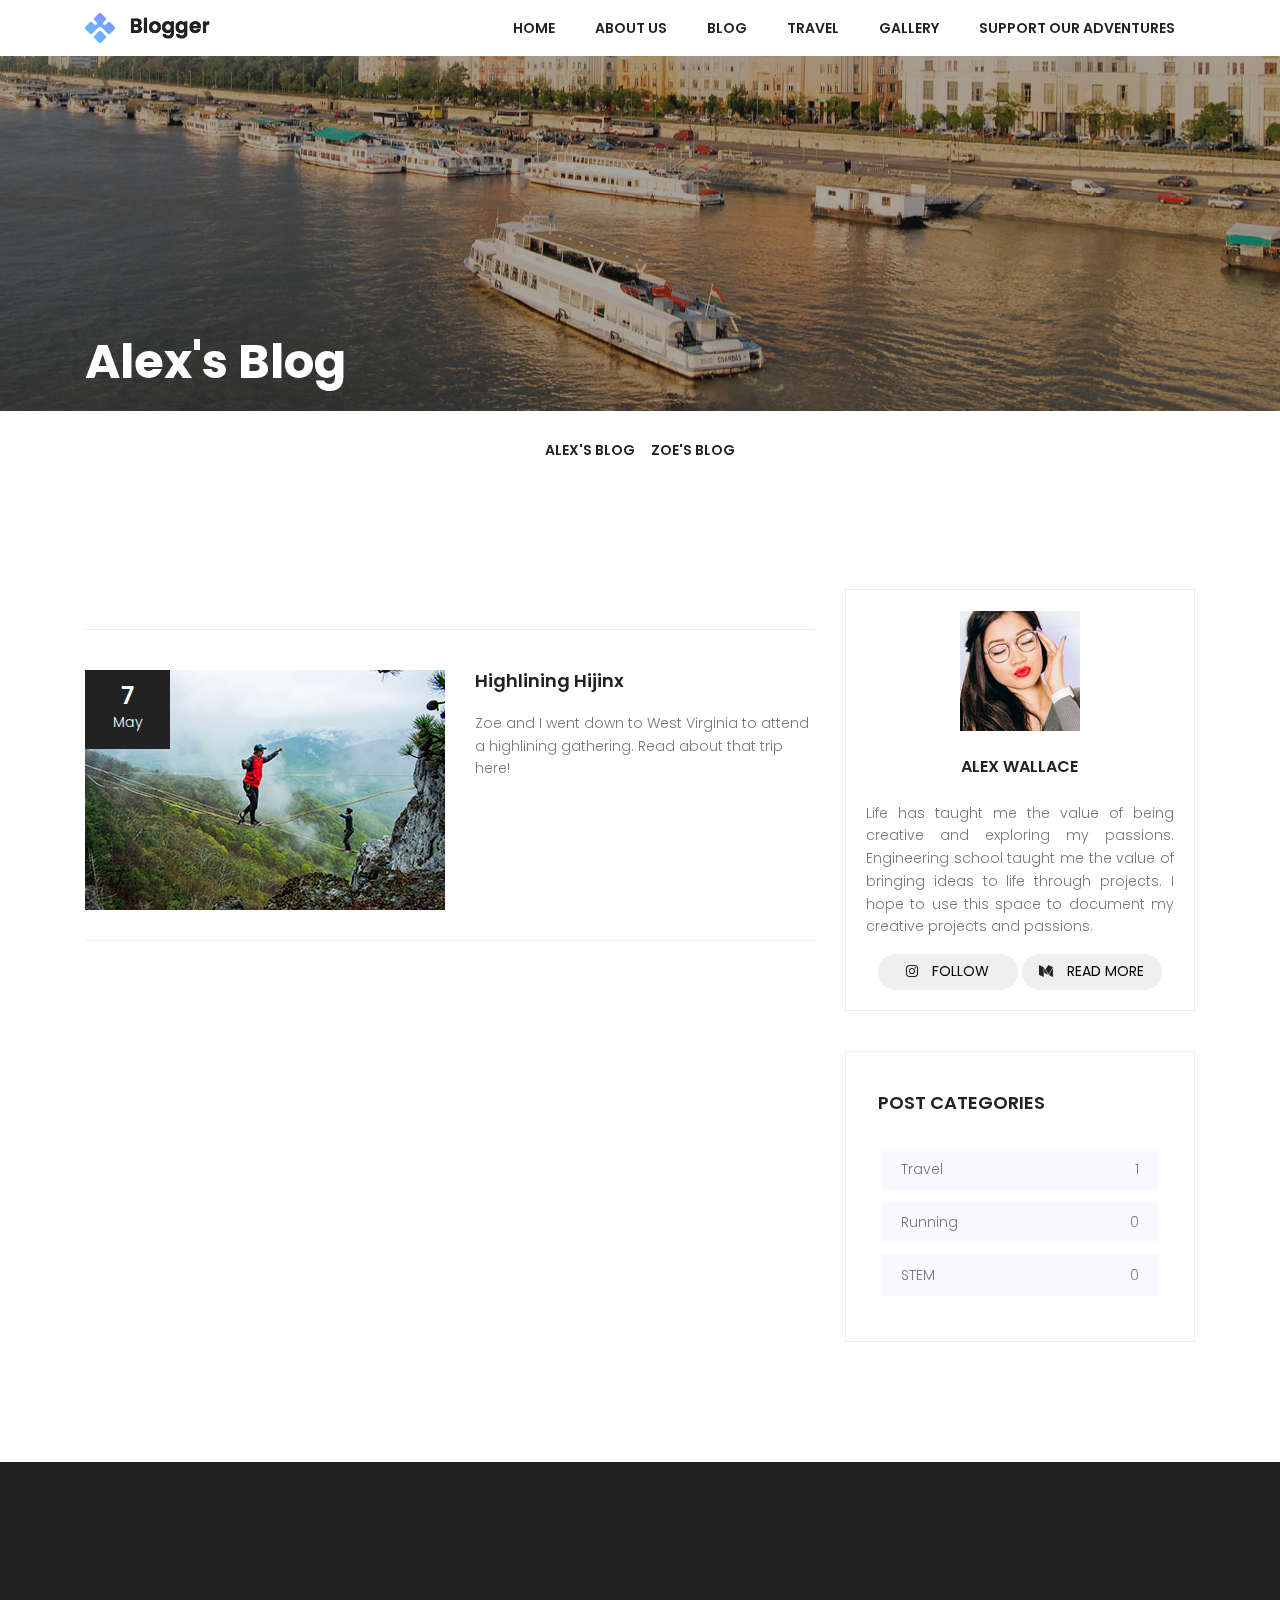
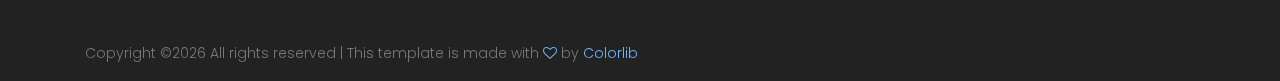
==== commit a16eb7a6: "first round photos" ====
--- a/ablog.html
+++ b/ablog.html
@@ -127,10 +127,10 @@
 				                                    <div class="date">
 				                                        <span>7</span><br>May
 				                                    </div>
-				                                    <img src="img/asset/l1.jpg" alt="">
+				                                    <a href="https://medium.com/@jaw224p/highlining-hijinks-8943add1166d"><img src="img/ing.jpg" alt="">
 				                                </div>
 				                                <div class="detail">
-				                                    <a href="https://medium.com/@jaw224p/highlining-hijinks-8943add1166d"><h4 class="pb-20">Highlining Hijinx</h4></a>
+				                                    <h4 class="pb-20">Highlining Hijinx</h4></a>
 				                                    <p>
 				                                        Zoe and I went down to West Virginia to attend a highlining gathering. Read about that trip here!
 				                                    </p>
